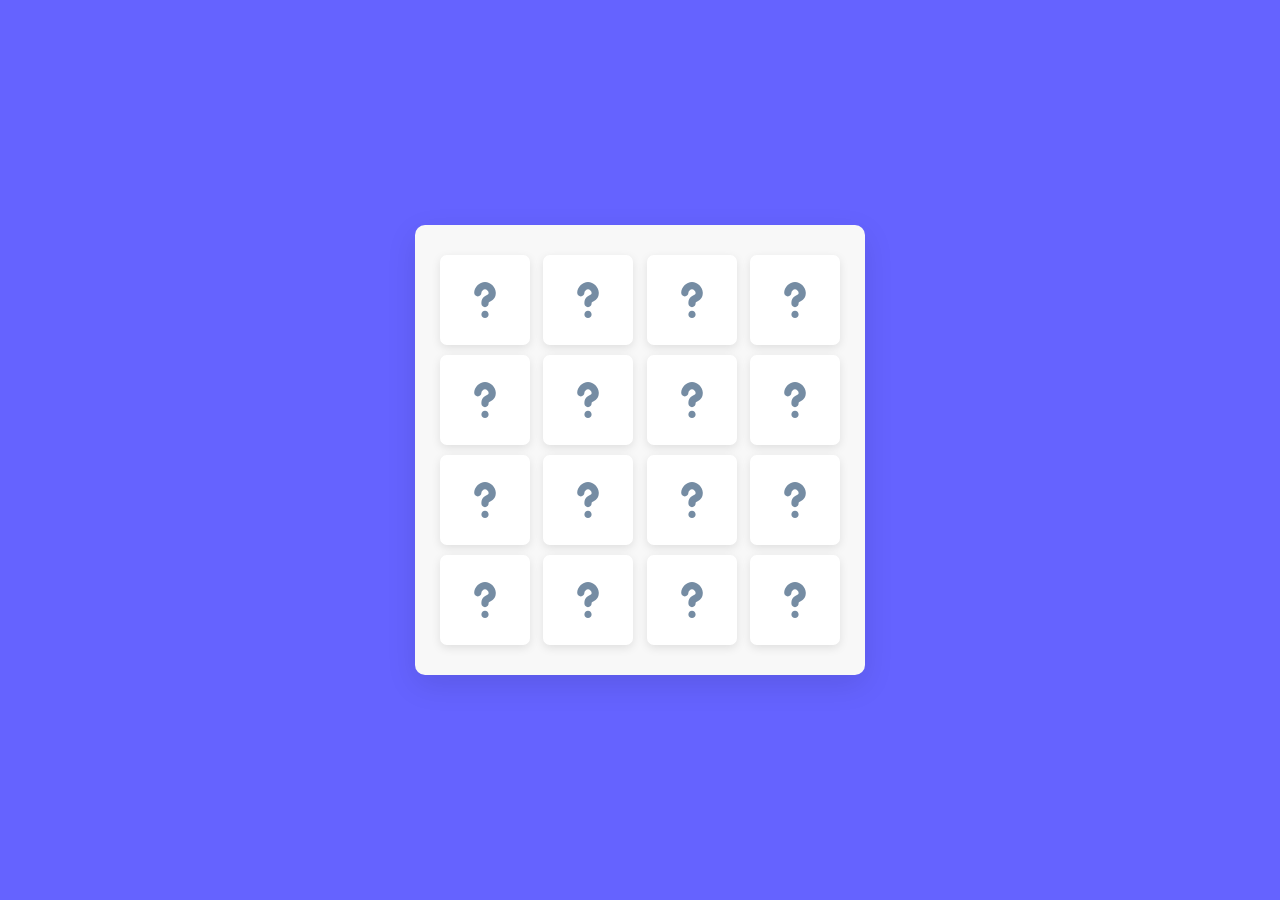
==== MemoryCardGame/index.html @ 209f7590 "first commit" ====
<!DOCTYPE html>
<!-- Coding By CodingNepal - youtube.com/codingnepal -->
<html lang="en" dir="ltr">
  <head>
    <meta charset="utf-8">  
    <title>Memory Card Game in JavaScript | CodingNepal</title>
    <link rel="stylesheet" href="style.css">
    <meta name="viewport" content="width=device-width, initial-scale=1.0">
  </head>
  <body>
    <div class="wrapper">
      <ul class="cards">
        <li class="card">
          <div class="view front-view">
            <!-- <img src="images/que_icon.svg" alt="icon"> -->
            <svg width="36px" height="36px" viewBox="-2 0 10 10" id="meteor-icon-kit__regular-questionmark-s" fill="none" xmlns="http://www.w3.org/2000/svg"><path fill-rule="evenodd" clip-rule="evenodd" d="M2 3C2 3.5523 1.5523 4 1 4C0.44772 4 0 3.5523 0 3C0 1.44772 1.4477 0 3 0C4.5523 0 6 1.44772 6 3C6 4.285 5.5004 4.8678 4.4472 5.3944C4.0004 5.6178 4 5.6183 4 6C4 6.5523 3.5523 7 3 7C2.4477 7 2 6.5523 2 6C2 4.715 2.4996 4.1322 3.5528 3.6056C3.9996 3.3822 4 3.3817 4 3C4 2.55228 3.4477 2 3 2C2.5523 2 2 2.55228 2 3zM3 10C2.4477 10 2 9.5523 2 9C2 8.4477 2.4477 8 3 8C3.5523 8 4 8.4477 4 9C4 9.5523 3.5523 10 3 10z" fill="#758CA3"/></svg>
          </div>
          <div class="view back-view">
            <img src="images/img-1.png" alt="card-img">
          </div>
        </li>
        <li class="card">
          <div class="view front-view">
            <!-- <img src="images/que_icon.svg" alt="icon"> -->
            <svg width="36px" height="36px" viewBox="-2 0 10 10" id="meteor-icon-kit__regular-questionmark-s" fill="none" xmlns="http://www.w3.org/2000/svg"><path fill-rule="evenodd" clip-rule="evenodd" d="M2 3C2 3.5523 1.5523 4 1 4C0.44772 4 0 3.5523 0 3C0 1.44772 1.4477 0 3 0C4.5523 0 6 1.44772 6 3C6 4.285 5.5004 4.8678 4.4472 5.3944C4.0004 5.6178 4 5.6183 4 6C4 6.5523 3.5523 7 3 7C2.4477 7 2 6.5523 2 6C2 4.715 2.4996 4.1322 3.5528 3.6056C3.9996 3.3822 4 3.3817 4 3C4 2.55228 3.4477 2 3 2C2.5523 2 2 2.55228 2 3zM3 10C2.4477 10 2 9.5523 2 9C2 8.4477 2.4477 8 3 8C3.5523 8 4 8.4477 4 9C4 9.5523 3.5523 10 3 10z" fill="#758CA3"/></svg>
          </div>
          <div class="view back-view">
            <img src="images/img-6.png" alt="card-img">
          </div>
        </li>
        <li class="card">
          <div class="view front-view">
            <!-- <img src="images/que_icon.svg" alt="icon"> -->
            <svg width="36px" height="36px" viewBox="-2 0 10 10" id="meteor-icon-kit__regular-questionmark-s" fill="none" xmlns="http://www.w3.org/2000/svg"><path fill-rule="evenodd" clip-rule="evenodd" d="M2 3C2 3.5523 1.5523 4 1 4C0.44772 4 0 3.5523 0 3C0 1.44772 1.4477 0 3 0C4.5523 0 6 1.44772 6 3C6 4.285 5.5004 4.8678 4.4472 5.3944C4.0004 5.6178 4 5.6183 4 6C4 6.5523 3.5523 7 3 7C2.4477 7 2 6.5523 2 6C2 4.715 2.4996 4.1322 3.5528 3.6056C3.9996 3.3822 4 3.3817 4 3C4 2.55228 3.4477 2 3 2C2.5523 2 2 2.55228 2 3zM3 10C2.4477 10 2 9.5523 2 9C2 8.4477 2.4477 8 3 8C3.5523 8 4 8.4477 4 9C4 9.5523 3.5523 10 3 10z" fill="#758CA3"/></svg>
          </div>
          <div class="view back-view">
            <img src="images/img-3.png" alt="card-img">
          </div>
        </li>
        <li class="card">
          <div class="view front-view">
            <!-- <img src="images/que_icon.svg" alt="icon"> -->
            <svg width="36px" height="36px" viewBox="-2 0 10 10" id="meteor-icon-kit__regular-questionmark-s" fill="none" xmlns="http://www.w3.org/2000/svg"><path fill-rule="evenodd" clip-rule="evenodd" d="M2 3C2 3.5523 1.5523 4 1 4C0.44772 4 0 3.5523 0 3C0 1.44772 1.4477 0 3 0C4.5523 0 6 1.44772 6 3C6 4.285 5.5004 4.8678 4.4472 5.3944C4.0004 5.6178 4 5.6183 4 6C4 6.5523 3.5523 7 3 7C2.4477 7 2 6.5523 2 6C2 4.715 2.4996 4.1322 3.5528 3.6056C3.9996 3.3822 4 3.3817 4 3C4 2.55228 3.4477 2 3 2C2.5523 2 2 2.55228 2 3zM3 10C2.4477 10 2 9.5523 2 9C2 8.4477 2.4477 8 3 8C3.5523 8 4 8.4477 4 9C4 9.5523 3.5523 10 3 10z" fill="#758CA3"/></svg>
          </div>
          <div class="view back-view">
            <img src="images/img-2.png" alt="card-img">
          </div>
        </li>
        <li class="card">
          <div class="view front-view">
            <!-- <img src="images/que_icon.svg" alt="icon"> -->
            <svg width="36px" height="36px" viewBox="-2 0 10 10" id="meteor-icon-kit__regular-questionmark-s" fill="none" xmlns="http://www.w3.org/2000/svg"><path fill-rule="evenodd" clip-rule="evenodd" d="M2 3C2 3.5523 1.5523 4 1 4C0.44772 4 0 3.5523 0 3C0 1.44772 1.4477 0 3 0C4.5523 0 6 1.44772 6 3C6 4.285 5.5004 4.8678 4.4472 5.3944C4.0004 5.6178 4 5.6183 4 6C4 6.5523 3.5523 7 3 7C2.4477 7 2 6.5523 2 6C2 4.715 2.4996 4.1322 3.5528 3.6056C3.9996 3.3822 4 3.3817 4 3C4 2.55228 3.4477 2 3 2C2.5523 2 2 2.55228 2 3zM3 10C2.4477 10 2 9.5523 2 9C2 8.4477 2.4477 8 3 8C3.5523 8 4 8.4477 4 9C4 9.5523 3.5523 10 3 10z" fill="#758CA3"/></svg>
          </div>
          <div class="view back-view">
            <img src="images/img-1.png" alt="card-img">
          </div>
        </li>
        <li class="card">
          <div class="view front-view">
            <!-- <img src="images/que_icon.svg" alt="icon"> -->
            <svg width="36px" height="36px" viewBox="-2 0 10 10" id="meteor-icon-kit__regular-questionmark-s" fill="none" xmlns="http://www.w3.org/2000/svg"><path fill-rule="evenodd" clip-rule="evenodd" d="M2 3C2 3.5523 1.5523 4 1 4C0.44772 4 0 3.5523 0 3C0 1.44772 1.4477 0 3 0C4.5523 0 6 1.44772 6 3C6 4.285 5.5004 4.8678 4.4472 5.3944C4.0004 5.6178 4 5.6183 4 6C4 6.5523 3.5523 7 3 7C2.4477 7 2 6.5523 2 6C2 4.715 2.4996 4.1322 3.5528 3.6056C3.9996 3.3822 4 3.3817 4 3C4 2.55228 3.4477 2 3 2C2.5523 2 2 2.55228 2 3zM3 10C2.4477 10 2 9.5523 2 9C2 8.4477 2.4477 8 3 8C3.5523 8 4 8.4477 4 9C4 9.5523 3.5523 10 3 10z" fill="#758CA3"/></svg>
          </div>
          <div class="view back-view">
            <img src="images/img-5.png" alt="card-img">
          </div>
        </li>
        <li class="card">
          <div class="view front-view">
            <!-- <img src="images/que_icon.svg" alt="icon"> -->
            <svg width="36px" height="36px" viewBox="-2 0 10 10" id="meteor-icon-kit__regular-questionmark-s" fill="none" xmlns="http://www.w3.org/2000/svg"><path fill-rule="evenodd" clip-rule="evenodd" d="M2 3C2 3.5523 1.5523 4 1 4C0.44772 4 0 3.5523 0 3C0 1.44772 1.4477 0 3 0C4.5523 0 6 1.44772 6 3C6 4.285 5.5004 4.8678 4.4472 5.3944C4.0004 5.6178 4 5.6183 4 6C4 6.5523 3.5523 7 3 7C2.4477 7 2 6.5523 2 6C2 4.715 2.4996 4.1322 3.5528 3.6056C3.9996 3.3822 4 3.3817 4 3C4 2.55228 3.4477 2 3 2C2.5523 2 2 2.55228 2 3zM3 10C2.4477 10 2 9.5523 2 9C2 8.4477 2.4477 8 3 8C3.5523 8 4 8.4477 4 9C4 9.5523 3.5523 10 3 10z" fill="#758CA3"/></svg>
          </div>
          <div class="view back-view">
            <img src="images/img-2.png" alt="card-img">
          </div>
        </li>
        <li class="card">
          <div class="view front-view">
            <!-- <img src="images/que_icon.svg" alt="icon"> -->
            <svg width="36px" height="36px" viewBox="-2 0 10 10" id="meteor-icon-kit__regular-questionmark-s" fill="none" xmlns="http://www.w3.org/2000/svg"><path fill-rule="evenodd" clip-rule="evenodd" d="M2 3C2 3.5523 1.5523 4 1 4C0.44772 4 0 3.5523 0 3C0 1.44772 1.4477 0 3 0C4.5523 0 6 1.44772 6 3C6 4.285 5.5004 4.8678 4.4472 5.3944C4.0004 5.6178 4 5.6183 4 6C4 6.5523 3.5523 7 3 7C2.4477 7 2 6.5523 2 6C2 4.715 2.4996 4.1322 3.5528 3.6056C3.9996 3.3822 4 3.3817 4 3C4 2.55228 3.4477 2 3 2C2.5523 2 2 2.55228 2 3zM3 10C2.4477 10 2 9.5523 2 9C2 8.4477 2.4477 8 3 8C3.5523 8 4 8.4477 4 9C4 9.5523 3.5523 10 3 10z" fill="#758CA3"/></svg>
          </div>
          <div class="view back-view">
            <img src="images/img-6.png" alt="card-img">
          </div>
        </li>
        <li class="card">
          <div class="view front-view">
            <!-- <img src="images/que_icon.svg" alt="icon"> -->
            <svg width="36px" height="36px" viewBox="-2 0 10 10" id="meteor-icon-kit__regular-questionmark-s" fill="none" xmlns="http://www.w3.org/2000/svg"><path fill-rule="evenodd" clip-rule="evenodd" d="M2 3C2 3.5523 1.5523 4 1 4C0.44772 4 0 3.5523 0 3C0 1.44772 1.4477 0 3 0C4.5523 0 6 1.44772 6 3C6 4.285 5.5004 4.8678 4.4472 5.3944C4.0004 5.6178 4 5.6183 4 6C4 6.5523 3.5523 7 3 7C2.4477 7 2 6.5523 2 6C2 4.715 2.4996 4.1322 3.5528 3.6056C3.9996 3.3822 4 3.3817 4 3C4 2.55228 3.4477 2 3 2C2.5523 2 2 2.55228 2 3zM3 10C2.4477 10 2 9.5523 2 9C2 8.4477 2.4477 8 3 8C3.5523 8 4 8.4477 4 9C4 9.5523 3.5523 10 3 10z" fill="#758CA3"/></svg>
          </div>
          <div class="view back-view">
            <img src="images/img-3.png" alt="card-img">
          </div>
        </li>
        <li class="card">
          <div class="view front-view">
            <!-- <img src="images/que_icon.svg" alt="icon"> -->
            <svg width="36px" height="36px" viewBox="-2 0 10 10" id="meteor-icon-kit__regular-questionmark-s" fill="none" xmlns="http://www.w3.org/2000/svg"><path fill-rule="evenodd" clip-rule="evenodd" d="M2 3C2 3.5523 1.5523 4 1 4C0.44772 4 0 3.5523 0 3C0 1.44772 1.4477 0 3 0C4.5523 0 6 1.44772 6 3C6 4.285 5.5004 4.8678 4.4472 5.3944C4.0004 5.6178 4 5.6183 4 6C4 6.5523 3.5523 7 3 7C2.4477 7 2 6.5523 2 6C2 4.715 2.4996 4.1322 3.5528 3.6056C3.9996 3.3822 4 3.3817 4 3C4 2.55228 3.4477 2 3 2C2.5523 2 2 2.55228 2 3zM3 10C2.4477 10 2 9.5523 2 9C2 8.4477 2.4477 8 3 8C3.5523 8 4 8.4477 4 9C4 9.5523 3.5523 10 3 10z" fill="#758CA3"/></svg>
          </div>
          <div class="view back-view">
            <img src="images/img-4.png" alt="card-img">
          </div>
        </li>
        <li class="card">
          <div class="view front-view">
            <!-- <img src="images/que_icon.svg" alt="icon"> -->
            <svg width="36px" height="36px" viewBox="-2 0 10 10" id="meteor-icon-kit__regular-questionmark-s" fill="none" xmlns="http://www.w3.org/2000/svg"><path fill-rule="evenodd" clip-rule="evenodd" d="M2 3C2 3.5523 1.5523 4 1 4C0.44772 4 0 3.5523 0 3C0 1.44772 1.4477 0 3 0C4.5523 0 6 1.44772 6 3C6 4.285 5.5004 4.8678 4.4472 5.3944C4.0004 5.6178 4 5.6183 4 6C4 6.5523 3.5523 7 3 7C2.4477 7 2 6.5523 2 6C2 4.715 2.4996 4.1322 3.5528 3.6056C3.9996 3.3822 4 3.3817 4 3C4 2.55228 3.4477 2 3 2C2.5523 2 2 2.55228 2 3zM3 10C2.4477 10 2 9.5523 2 9C2 8.4477 2.4477 8 3 8C3.5523 8 4 8.4477 4 9C4 9.5523 3.5523 10 3 10z" fill="#758CA3"/></svg>
          </div>
          <div class="view back-view">
            <img src="images/img-5.png" alt="card-img">
          </div>
        </li>
        <li class="card">
          <div class="view front-view">
            <!-- <img src="images/que_icon.svg" alt="icon"> -->
            <svg width="36px" height="36px" viewBox="-2 0 10 10" id="meteor-icon-kit__regular-questionmark-s" fill="none" xmlns="http://www.w3.org/2000/svg"><path fill-rule="evenodd" clip-rule="evenodd" d="M2 3C2 3.5523 1.5523 4 1 4C0.44772 4 0 3.5523 0 3C0 1.44772 1.4477 0 3 0C4.5523 0 6 1.44772 6 3C6 4.285 5.5004 4.8678 4.4472 5.3944C4.0004 5.6178 4 5.6183 4 6C4 6.5523 3.5523 7 3 7C2.4477 7 2 6.5523 2 6C2 4.715 2.4996 4.1322 3.5528 3.6056C3.9996 3.3822 4 3.3817 4 3C4 2.55228 3.4477 2 3 2C2.5523 2 2 2.55228 2 3zM3 10C2.4477 10 2 9.5523 2 9C2 8.4477 2.4477 8 3 8C3.5523 8 4 8.4477 4 9C4 9.5523 3.5523 10 3 10z" fill="#758CA3"/></svg>
          </div>
          <div class="view back-view">
            <img src="images/img-4.png" alt="card-img">
          </div>
        </li>
        <li class="card">
          <div class="view front-view">
            <!-- <img src="images/que_icon.svg" alt="icon"> -->
            <svg width="36px" height="36px" viewBox="-2 0 10 10" id="meteor-icon-kit__regular-questionmark-s" fill="none" xmlns="http://www.w3.org/2000/svg"><path fill-rule="evenodd" clip-rule="evenodd" d="M2 3C2 3.5523 1.5523 4 1 4C0.44772 4 0 3.5523 0 3C0 1.44772 1.4477 0 3 0C4.5523 0 6 1.44772 6 3C6 4.285 5.5004 4.8678 4.4472 5.3944C4.0004 5.6178 4 5.6183 4 6C4 6.5523 3.5523 7 3 7C2.4477 7 2 6.5523 2 6C2 4.715 2.4996 4.1322 3.5528 3.6056C3.9996 3.3822 4 3.3817 4 3C4 2.55228 3.4477 2 3 2C2.5523 2 2 2.55228 2 3zM3 10C2.4477 10 2 9.5523 2 9C2 8.4477 2.4477 8 3 8C3.5523 8 4 8.4477 4 9C4 9.5523 3.5523 10 3 10z" fill="#758CA3"/></svg>
          </div>
          <div class="view back-view">
            <img src="images/img-4.png" alt="card-img">
          </div>
        </li>
        <li class="card">
          <div class="view front-view">
            <!-- <img src="images/que_icon.svg" alt="icon"> -->
            <svg width="36px" height="36px" viewBox="-2 0 10 10" id="meteor-icon-kit__regular-questionmark-s" fill="none" xmlns="http://www.w3.org/2000/svg"><path fill-rule="evenodd" clip-rule="evenodd" d="M2 3C2 3.5523 1.5523 4 1 4C0.44772 4 0 3.5523 0 3C0 1.44772 1.4477 0 3 0C4.5523 0 6 1.44772 6 3C6 4.285 5.5004 4.8678 4.4472 5.3944C4.0004 5.6178 4 5.6183 4 6C4 6.5523 3.5523 7 3 7C2.4477 7 2 6.5523 2 6C2 4.715 2.4996 4.1322 3.5528 3.6056C3.9996 3.3822 4 3.3817 4 3C4 2.55228 3.4477 2 3 2C2.5523 2 2 2.55228 2 3zM3 10C2.4477 10 2 9.5523 2 9C2 8.4477 2.4477 8 3 8C3.5523 8 4 8.4477 4 9C4 9.5523 3.5523 10 3 10z" fill="#758CA3"/></svg>
          </div>
          <div class="view back-view">
            <img src="images/img-4.png" alt="card-img">
          </div>
        </li>
        <li class="card">
          <div class="view front-view">
            <!-- <img src="images/que_icon.svg" alt="icon"> -->
            <svg width="36px" height="36px" viewBox="-2 0 10 10" id="meteor-icon-kit__regular-questionmark-s" fill="none" xmlns="http://www.w3.org/2000/svg"><path fill-rule="evenodd" clip-rule="evenodd" d="M2 3C2 3.5523 1.5523 4 1 4C0.44772 4 0 3.5523 0 3C0 1.44772 1.4477 0 3 0C4.5523 0 6 1.44772 6 3C6 4.285 5.5004 4.8678 4.4472 5.3944C4.0004 5.6178 4 5.6183 4 6C4 6.5523 3.5523 7 3 7C2.4477 7 2 6.5523 2 6C2 4.715 2.4996 4.1322 3.5528 3.6056C3.9996 3.3822 4 3.3817 4 3C4 2.55228 3.4477 2 3 2C2.5523 2 2 2.55228 2 3zM3 10C2.4477 10 2 9.5523 2 9C2 8.4477 2.4477 8 3 8C3.5523 8 4 8.4477 4 9C4 9.5523 3.5523 10 3 10z" fill="#758CA3"/></svg>
          </div>
          <div class="view back-view">
            <img src="images/img-4.png" alt="card-img">
          </div>
        </li>
        <li class="card">
          <div class="view front-view">
            <!-- <img src="images/que_icon.svg" alt="icon"> -->
            <svg width="36px" height="36px" viewBox="-2 0 10 10" id="meteor-icon-kit__regular-questionmark-s" fill="none" xmlns="http://www.w3.org/2000/svg"><path fill-rule="evenodd" clip-rule="evenodd" d="M2 3C2 3.5523 1.5523 4 1 4C0.44772 4 0 3.5523 0 3C0 1.44772 1.4477 0 3 0C4.5523 0 6 1.44772 6 3C6 4.285 5.5004 4.8678 4.4472 5.3944C4.0004 5.6178 4 5.6183 4 6C4 6.5523 3.5523 7 3 7C2.4477 7 2 6.5523 2 6C2 4.715 2.4996 4.1322 3.5528 3.6056C3.9996 3.3822 4 3.3817 4 3C4 2.55228 3.4477 2 3 2C2.5523 2 2 2.55228 2 3zM3 10C2.4477 10 2 9.5523 2 9C2 8.4477 2.4477 8 3 8C3.5523 8 4 8.4477 4 9C4 9.5523 3.5523 10 3 10z" fill="#758CA3"/></svg>
          </div>
          <div class="view back-view">
            <img src="images/img-4.png" alt="card-img">
          </div>
        </li>
      </ul>
    </div>

    <script src="script.js"></script>

  </body>
</html>
---- MemoryCardGame/style.css ----
/* Import Google Font - Poppins */
@import url('https://fonts.googleapis.com/css2?family=Poppins:wght@400;500;600;700&display=swap');
*{
  margin: 0;
  padding: 0;
  box-sizing: border-box;
  font-family: 'Poppins', sans-serif;
}
body{
  display: flex;
  align-items: center;
  justify-content: center;
  min-height: 100vh;
  background: #6563FF;
}
.wrapper{
  padding: 25px;
  border-radius: 10px;
  background: #F8F8F8;
  box-shadow: 0 10px 30px rgba(0,0,0,0.1);
}
.cards, .card, .view{
  display: flex;
  align-items: center;
  justify-content: center;
}
.cards{
  height: 400px;
  width: 400px;
  flex-wrap: wrap;
  justify-content: space-between;
}
.cards .card{
  cursor: pointer;
  list-style: none;
  user-select: none;
  position: relative;
  perspective: 1000px;
  transform-style: preserve-3d;
  height: calc(100% / 4 - 10px);
  width: calc(100% / 4 - 10px);
}
.card.shake{
  animation: shake 0.35s ease-in-out;
}
@keyframes shake {
  0%, 100%{
    transform: translateX(0);
  }
  20%{
    transform: translateX(-13px);
  }
  40%{
    transform: translateX(13px);
  }
  60%{
    transform: translateX(-8px);
  }
  80%{
    transform: translateX(8px);
  }
}
.card .view{
  width: 100%;
  height: 100%;
  position: absolute;
  border-radius: 7px;
  background: #fff;
  pointer-events: none;
  backface-visibility: hidden;
  box-shadow: 0 3px 10px rgba(0,0,0,0.1);
  transition: transform 0.25s linear;
}
.card .front-view img{
  width: 19px;
}
.card .back-view img{
  max-width: 45px;
}
.card .back-view{
  transform: rotateY(-180deg);
}
.card.flip .back-view{
  transform: rotateY(0);
}
.card.flip .front-view{
  transform: rotateY(180deg);
}

@media screen and (max-width: 700px) {
  .cards{
    height: 350px;
    width: 350px;
  }
  .card .front-view img{
    width: 17px;
  }
  .card .back-view img{
    max-width: 40px;
  }
}

@media screen and (max-width: 530px) {
  .cards{
    height: 300px;
    width: 300px;
  }
  .card .front-view img{
    width: 15px;
  }
  .card .back-view img{
    max-width: 35px;
  }
}
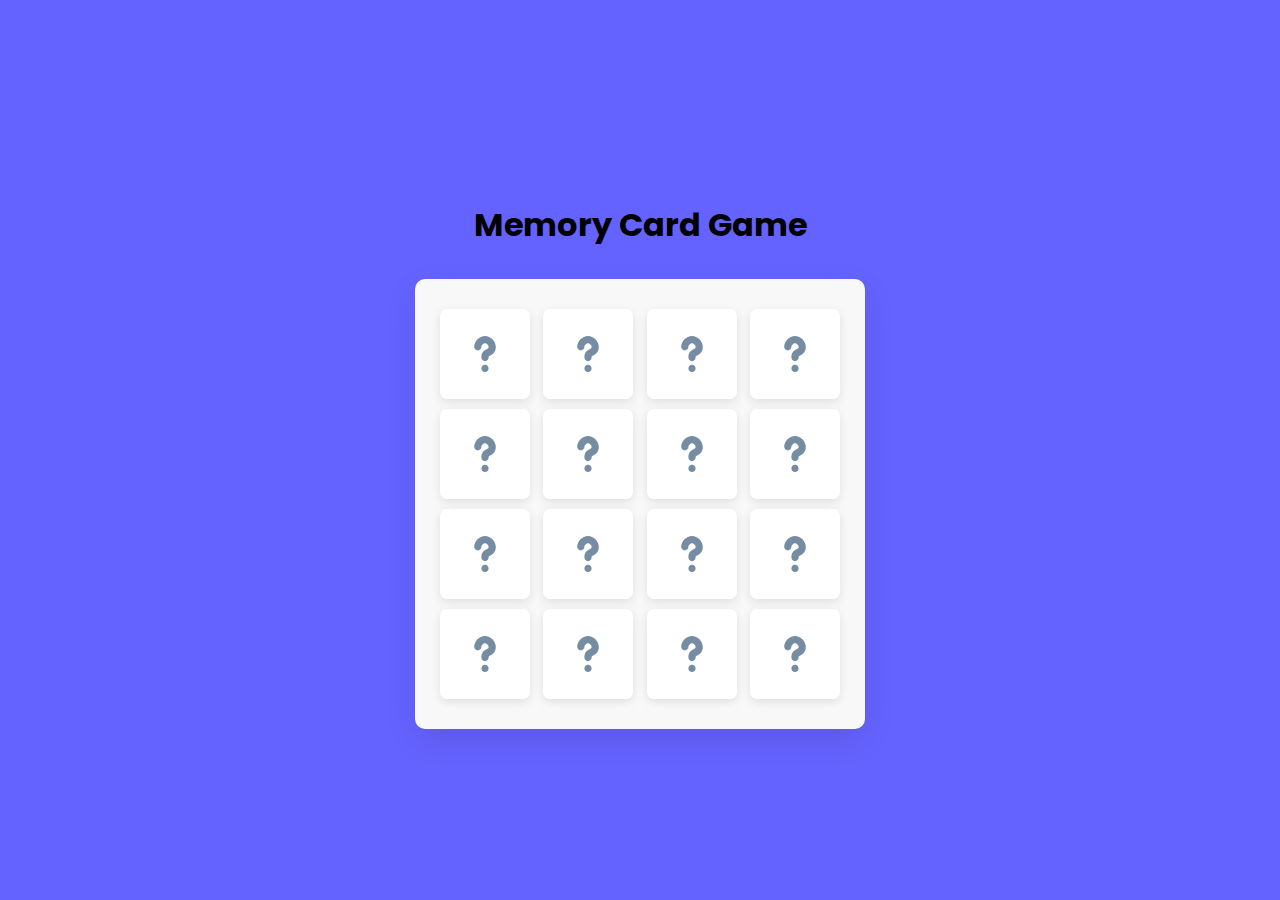
==== commit 3e27943e: "add" ====
--- a/MemoryCardGame/index.html
+++ b/MemoryCardGame/index.html
@@ -1,19 +1,30 @@
 <!DOCTYPE html>
 <!-- Coding By CodingNepal - youtube.com/codingnepal -->
 <html lang="en" dir="ltr">
-  <head>
-    <meta charset="utf-8">  
-    <title>Memory Card Game in JavaScript | CodingNepal</title>
-    <link rel="stylesheet" href="style.css">
-    <meta name="viewport" content="width=device-width, initial-scale=1.0">
-  </head>
-  <body>
+
+<head>
+  <meta charset="utf-8">
+  <title>Memory Card Game in JavaScript | CodingNepal</title>
+  <link rel="stylesheet" href="style.css">
+  <meta name="viewport" content="width=device-width, initial-scale=1.0">
+</head>
+
+<body>
+
+  <div class="main">
+    <h1>Memory Card Game</h1>
+
     <div class="wrapper">
       <ul class="cards">
         <li class="card">
           <div class="view front-view">
             <!-- <img src="images/que_icon.svg" alt="icon"> -->
-            <svg width="36px" height="36px" viewBox="-2 0 10 10" id="meteor-icon-kit__regular-questionmark-s" fill="none" xmlns="http://www.w3.org/2000/svg"><path fill-rule="evenodd" clip-rule="evenodd" d="M2 3C2 3.5523 1.5523 4 1 4C0.44772 4 0 3.5523 0 3C0 1.44772 1.4477 0 3 0C4.5523 0 6 1.44772 6 3C6 4.285 5.5004 4.8678 4.4472 5.3944C4.0004 5.6178 4 5.6183 4 6C4 6.5523 3.5523 7 3 7C2.4477 7 2 6.5523 2 6C2 4.715 2.4996 4.1322 3.5528 3.6056C3.9996 3.3822 4 3.3817 4 3C4 2.55228 3.4477 2 3 2C2.5523 2 2 2.55228 2 3zM3 10C2.4477 10 2 9.5523 2 9C2 8.4477 2.4477 8 3 8C3.5523 8 4 8.4477 4 9C4 9.5523 3.5523 10 3 10z" fill="#758CA3"/></svg>
+            <svg width="36px" height="36px" viewBox="-2 0 10 10" id="meteor-icon-kit__regular-questionmark-s"
+              fill="none" xmlns="http://www.w3.org/2000/svg">
+              <path fill-rule="evenodd" clip-rule="evenodd"
+                d="M2 3C2 3.5523 1.5523 4 1 4C0.44772 4 0 3.5523 0 3C0 1.44772 1.4477 0 3 0C4.5523 0 6 1.44772 6 3C6 4.285 5.5004 4.8678 4.4472 5.3944C4.0004 5.6178 4 5.6183 4 6C4 6.5523 3.5523 7 3 7C2.4477 7 2 6.5523 2 6C2 4.715 2.4996 4.1322 3.5528 3.6056C3.9996 3.3822 4 3.3817 4 3C4 2.55228 3.4477 2 3 2C2.5523 2 2 2.55228 2 3zM3 10C2.4477 10 2 9.5523 2 9C2 8.4477 2.4477 8 3 8C3.5523 8 4 8.4477 4 9C4 9.5523 3.5523 10 3 10z"
+                fill="#758CA3" />
+            </svg>
           </div>
           <div class="view back-view">
             <img src="images/img-1.png" alt="card-img">
@@ -22,7 +33,12 @@
         <li class="card">
           <div class="view front-view">
             <!-- <img src="images/que_icon.svg" alt="icon"> -->
-            <svg width="36px" height="36px" viewBox="-2 0 10 10" id="meteor-icon-kit__regular-questionmark-s" fill="none" xmlns="http://www.w3.org/2000/svg"><path fill-rule="evenodd" clip-rule="evenodd" d="M2 3C2 3.5523 1.5523 4 1 4C0.44772 4 0 3.5523 0 3C0 1.44772 1.4477 0 3 0C4.5523 0 6 1.44772 6 3C6 4.285 5.5004 4.8678 4.4472 5.3944C4.0004 5.6178 4 5.6183 4 6C4 6.5523 3.5523 7 3 7C2.4477 7 2 6.5523 2 6C2 4.715 2.4996 4.1322 3.5528 3.6056C3.9996 3.3822 4 3.3817 4 3C4 2.55228 3.4477 2 3 2C2.5523 2 2 2.55228 2 3zM3 10C2.4477 10 2 9.5523 2 9C2 8.4477 2.4477 8 3 8C3.5523 8 4 8.4477 4 9C4 9.5523 3.5523 10 3 10z" fill="#758CA3"/></svg>
+            <svg width="36px" height="36px" viewBox="-2 0 10 10" id="meteor-icon-kit__regular-questionmark-s"
+              fill="none" xmlns="http://www.w3.org/2000/svg">
+              <path fill-rule="evenodd" clip-rule="evenodd"
+                d="M2 3C2 3.5523 1.5523 4 1 4C0.44772 4 0 3.5523 0 3C0 1.44772 1.4477 0 3 0C4.5523 0 6 1.44772 6 3C6 4.285 5.5004 4.8678 4.4472 5.3944C4.0004 5.6178 4 5.6183 4 6C4 6.5523 3.5523 7 3 7C2.4477 7 2 6.5523 2 6C2 4.715 2.4996 4.1322 3.5528 3.6056C3.9996 3.3822 4 3.3817 4 3C4 2.55228 3.4477 2 3 2C2.5523 2 2 2.55228 2 3zM3 10C2.4477 10 2 9.5523 2 9C2 8.4477 2.4477 8 3 8C3.5523 8 4 8.4477 4 9C4 9.5523 3.5523 10 3 10z"
+                fill="#758CA3" />
+            </svg>
           </div>
           <div class="view back-view">
             <img src="images/img-6.png" alt="card-img">
@@ -31,7 +47,12 @@
         <li class="card">
           <div class="view front-view">
             <!-- <img src="images/que_icon.svg" alt="icon"> -->
-            <svg width="36px" height="36px" viewBox="-2 0 10 10" id="meteor-icon-kit__regular-questionmark-s" fill="none" xmlns="http://www.w3.org/2000/svg"><path fill-rule="evenodd" clip-rule="evenodd" d="M2 3C2 3.5523 1.5523 4 1 4C0.44772 4 0 3.5523 0 3C0 1.44772 1.4477 0 3 0C4.5523 0 6 1.44772 6 3C6 4.285 5.5004 4.8678 4.4472 5.3944C4.0004 5.6178 4 5.6183 4 6C4 6.5523 3.5523 7 3 7C2.4477 7 2 6.5523 2 6C2 4.715 2.4996 4.1322 3.5528 3.6056C3.9996 3.3822 4 3.3817 4 3C4 2.55228 3.4477 2 3 2C2.5523 2 2 2.55228 2 3zM3 10C2.4477 10 2 9.5523 2 9C2 8.4477 2.4477 8 3 8C3.5523 8 4 8.4477 4 9C4 9.5523 3.5523 10 3 10z" fill="#758CA3"/></svg>
+            <svg width="36px" height="36px" viewBox="-2 0 10 10" id="meteor-icon-kit__regular-questionmark-s"
+              fill="none" xmlns="http://www.w3.org/2000/svg">
+              <path fill-rule="evenodd" clip-rule="evenodd"
+                d="M2 3C2 3.5523 1.5523 4 1 4C0.44772 4 0 3.5523 0 3C0 1.44772 1.4477 0 3 0C4.5523 0 6 1.44772 6 3C6 4.285 5.5004 4.8678 4.4472 5.3944C4.0004 5.6178 4 5.6183 4 6C4 6.5523 3.5523 7 3 7C2.4477 7 2 6.5523 2 6C2 4.715 2.4996 4.1322 3.5528 3.6056C3.9996 3.3822 4 3.3817 4 3C4 2.55228 3.4477 2 3 2C2.5523 2 2 2.55228 2 3zM3 10C2.4477 10 2 9.5523 2 9C2 8.4477 2.4477 8 3 8C3.5523 8 4 8.4477 4 9C4 9.5523 3.5523 10 3 10z"
+                fill="#758CA3" />
+            </svg>
           </div>
           <div class="view back-view">
             <img src="images/img-3.png" alt="card-img">
@@ -40,7 +61,12 @@
         <li class="card">
           <div class="view front-view">
             <!-- <img src="images/que_icon.svg" alt="icon"> -->
-            <svg width="36px" height="36px" viewBox="-2 0 10 10" id="meteor-icon-kit__regular-questionmark-s" fill="none" xmlns="http://www.w3.org/2000/svg"><path fill-rule="evenodd" clip-rule="evenodd" d="M2 3C2 3.5523 1.5523 4 1 4C0.44772 4 0 3.5523 0 3C0 1.44772 1.4477 0 3 0C4.5523 0 6 1.44772 6 3C6 4.285 5.5004 4.8678 4.4472 5.3944C4.0004 5.6178 4 5.6183 4 6C4 6.5523 3.5523 7 3 7C2.4477 7 2 6.5523 2 6C2 4.715 2.4996 4.1322 3.5528 3.6056C3.9996 3.3822 4 3.3817 4 3C4 2.55228 3.4477 2 3 2C2.5523 2 2 2.55228 2 3zM3 10C2.4477 10 2 9.5523 2 9C2 8.4477 2.4477 8 3 8C3.5523 8 4 8.4477 4 9C4 9.5523 3.5523 10 3 10z" fill="#758CA3"/></svg>
+            <svg width="36px" height="36px" viewBox="-2 0 10 10" id="meteor-icon-kit__regular-questionmark-s"
+              fill="none" xmlns="http://www.w3.org/2000/svg">
+              <path fill-rule="evenodd" clip-rule="evenodd"
+                d="M2 3C2 3.5523 1.5523 4 1 4C0.44772 4 0 3.5523 0 3C0 1.44772 1.4477 0 3 0C4.5523 0 6 1.44772 6 3C6 4.285 5.5004 4.8678 4.4472 5.3944C4.0004 5.6178 4 5.6183 4 6C4 6.5523 3.5523 7 3 7C2.4477 7 2 6.5523 2 6C2 4.715 2.4996 4.1322 3.5528 3.6056C3.9996 3.3822 4 3.3817 4 3C4 2.55228 3.4477 2 3 2C2.5523 2 2 2.55228 2 3zM3 10C2.4477 10 2 9.5523 2 9C2 8.4477 2.4477 8 3 8C3.5523 8 4 8.4477 4 9C4 9.5523 3.5523 10 3 10z"
+                fill="#758CA3" />
+            </svg>
           </div>
           <div class="view back-view">
             <img src="images/img-2.png" alt="card-img">
@@ -49,7 +75,12 @@
         <li class="card">
           <div class="view front-view">
             <!-- <img src="images/que_icon.svg" alt="icon"> -->
-            <svg width="36px" height="36px" viewBox="-2 0 10 10" id="meteor-icon-kit__regular-questionmark-s" fill="none" xmlns="http://www.w3.org/2000/svg"><path fill-rule="evenodd" clip-rule="evenodd" d="M2 3C2 3.5523 1.5523 4 1 4C0.44772 4 0 3.5523 0 3C0 1.44772 1.4477 0 3 0C4.5523 0 6 1.44772 6 3C6 4.285 5.5004 4.8678 4.4472 5.3944C4.0004 5.6178 4 5.6183 4 6C4 6.5523 3.5523 7 3 7C2.4477 7 2 6.5523 2 6C2 4.715 2.4996 4.1322 3.5528 3.6056C3.9996 3.3822 4 3.3817 4 3C4 2.55228 3.4477 2 3 2C2.5523 2 2 2.55228 2 3zM3 10C2.4477 10 2 9.5523 2 9C2 8.4477 2.4477 8 3 8C3.5523 8 4 8.4477 4 9C4 9.5523 3.5523 10 3 10z" fill="#758CA3"/></svg>
+            <svg width="36px" height="36px" viewBox="-2 0 10 10" id="meteor-icon-kit__regular-questionmark-s"
+              fill="none" xmlns="http://www.w3.org/2000/svg">
+              <path fill-rule="evenodd" clip-rule="evenodd"
+                d="M2 3C2 3.5523 1.5523 4 1 4C0.44772 4 0 3.5523 0 3C0 1.44772 1.4477 0 3 0C4.5523 0 6 1.44772 6 3C6 4.285 5.5004 4.8678 4.4472 5.3944C4.0004 5.6178 4 5.6183 4 6C4 6.5523 3.5523 7 3 7C2.4477 7 2 6.5523 2 6C2 4.715 2.4996 4.1322 3.5528 3.6056C3.9996 3.3822 4 3.3817 4 3C4 2.55228 3.4477 2 3 2C2.5523 2 2 2.55228 2 3zM3 10C2.4477 10 2 9.5523 2 9C2 8.4477 2.4477 8 3 8C3.5523 8 4 8.4477 4 9C4 9.5523 3.5523 10 3 10z"
+                fill="#758CA3" />
+            </svg>
           </div>
           <div class="view back-view">
             <img src="images/img-1.png" alt="card-img">
@@ -58,7 +89,12 @@
         <li class="card">
           <div class="view front-view">
             <!-- <img src="images/que_icon.svg" alt="icon"> -->
-            <svg width="36px" height="36px" viewBox="-2 0 10 10" id="meteor-icon-kit__regular-questionmark-s" fill="none" xmlns="http://www.w3.org/2000/svg"><path fill-rule="evenodd" clip-rule="evenodd" d="M2 3C2 3.5523 1.5523 4 1 4C0.44772 4 0 3.5523 0 3C0 1.44772 1.4477 0 3 0C4.5523 0 6 1.44772 6 3C6 4.285 5.5004 4.8678 4.4472 5.3944C4.0004 5.6178 4 5.6183 4 6C4 6.5523 3.5523 7 3 7C2.4477 7 2 6.5523 2 6C2 4.715 2.4996 4.1322 3.5528 3.6056C3.9996 3.3822 4 3.3817 4 3C4 2.55228 3.4477 2 3 2C2.5523 2 2 2.55228 2 3zM3 10C2.4477 10 2 9.5523 2 9C2 8.4477 2.4477 8 3 8C3.5523 8 4 8.4477 4 9C4 9.5523 3.5523 10 3 10z" fill="#758CA3"/></svg>
+            <svg width="36px" height="36px" viewBox="-2 0 10 10" id="meteor-icon-kit__regular-questionmark-s"
+              fill="none" xmlns="http://www.w3.org/2000/svg">
+              <path fill-rule="evenodd" clip-rule="evenodd"
+                d="M2 3C2 3.5523 1.5523 4 1 4C0.44772 4 0 3.5523 0 3C0 1.44772 1.4477 0 3 0C4.5523 0 6 1.44772 6 3C6 4.285 5.5004 4.8678 4.4472 5.3944C4.0004 5.6178 4 5.6183 4 6C4 6.5523 3.5523 7 3 7C2.4477 7 2 6.5523 2 6C2 4.715 2.4996 4.1322 3.5528 3.6056C3.9996 3.3822 4 3.3817 4 3C4 2.55228 3.4477 2 3 2C2.5523 2 2 2.55228 2 3zM3 10C2.4477 10 2 9.5523 2 9C2 8.4477 2.4477 8 3 8C3.5523 8 4 8.4477 4 9C4 9.5523 3.5523 10 3 10z"
+                fill="#758CA3" />
+            </svg>
           </div>
           <div class="view back-view">
             <img src="images/img-5.png" alt="card-img">
@@ -67,7 +103,12 @@
         <li class="card">
           <div class="view front-view">
             <!-- <img src="images/que_icon.svg" alt="icon"> -->
-            <svg width="36px" height="36px" viewBox="-2 0 10 10" id="meteor-icon-kit__regular-questionmark-s" fill="none" xmlns="http://www.w3.org/2000/svg"><path fill-rule="evenodd" clip-rule="evenodd" d="M2 3C2 3.5523 1.5523 4 1 4C0.44772 4 0 3.5523 0 3C0 1.44772 1.4477 0 3 0C4.5523 0 6 1.44772 6 3C6 4.285 5.5004 4.8678 4.4472 5.3944C4.0004 5.6178 4 5.6183 4 6C4 6.5523 3.5523 7 3 7C2.4477 7 2 6.5523 2 6C2 4.715 2.4996 4.1322 3.5528 3.6056C3.9996 3.3822 4 3.3817 4 3C4 2.55228 3.4477 2 3 2C2.5523 2 2 2.55228 2 3zM3 10C2.4477 10 2 9.5523 2 9C2 8.4477 2.4477 8 3 8C3.5523 8 4 8.4477 4 9C4 9.5523 3.5523 10 3 10z" fill="#758CA3"/></svg>
+            <svg width="36px" height="36px" viewBox="-2 0 10 10" id="meteor-icon-kit__regular-questionmark-s"
+              fill="none" xmlns="http://www.w3.org/2000/svg">
+              <path fill-rule="evenodd" clip-rule="evenodd"
+                d="M2 3C2 3.5523 1.5523 4 1 4C0.44772 4 0 3.5523 0 3C0 1.44772 1.4477 0 3 0C4.5523 0 6 1.44772 6 3C6 4.285 5.5004 4.8678 4.4472 5.3944C4.0004 5.6178 4 5.6183 4 6C4 6.5523 3.5523 7 3 7C2.4477 7 2 6.5523 2 6C2 4.715 2.4996 4.1322 3.5528 3.6056C3.9996 3.3822 4 3.3817 4 3C4 2.55228 3.4477 2 3 2C2.5523 2 2 2.55228 2 3zM3 10C2.4477 10 2 9.5523 2 9C2 8.4477 2.4477 8 3 8C3.5523 8 4 8.4477 4 9C4 9.5523 3.5523 10 3 10z"
+                fill="#758CA3" />
+            </svg>
           </div>
           <div class="view back-view">
             <img src="images/img-2.png" alt="card-img">
@@ -76,7 +117,12 @@
         <li class="card">
           <div class="view front-view">
             <!-- <img src="images/que_icon.svg" alt="icon"> -->
-            <svg width="36px" height="36px" viewBox="-2 0 10 10" id="meteor-icon-kit__regular-questionmark-s" fill="none" xmlns="http://www.w3.org/2000/svg"><path fill-rule="evenodd" clip-rule="evenodd" d="M2 3C2 3.5523 1.5523 4 1 4C0.44772 4 0 3.5523 0 3C0 1.44772 1.4477 0 3 0C4.5523 0 6 1.44772 6 3C6 4.285 5.5004 4.8678 4.4472 5.3944C4.0004 5.6178 4 5.6183 4 6C4 6.5523 3.5523 7 3 7C2.4477 7 2 6.5523 2 6C2 4.715 2.4996 4.1322 3.5528 3.6056C3.9996 3.3822 4 3.3817 4 3C4 2.55228 3.4477 2 3 2C2.5523 2 2 2.55228 2 3zM3 10C2.4477 10 2 9.5523 2 9C2 8.4477 2.4477 8 3 8C3.5523 8 4 8.4477 4 9C4 9.5523 3.5523 10 3 10z" fill="#758CA3"/></svg>
+            <svg width="36px" height="36px" viewBox="-2 0 10 10" id="meteor-icon-kit__regular-questionmark-s"
+              fill="none" xmlns="http://www.w3.org/2000/svg">
+              <path fill-rule="evenodd" clip-rule="evenodd"
+                d="M2 3C2 3.5523 1.5523 4 1 4C0.44772 4 0 3.5523 0 3C0 1.44772 1.4477 0 3 0C4.5523 0 6 1.44772 6 3C6 4.285 5.5004 4.8678 4.4472 5.3944C4.0004 5.6178 4 5.6183 4 6C4 6.5523 3.5523 7 3 7C2.4477 7 2 6.5523 2 6C2 4.715 2.4996 4.1322 3.5528 3.6056C3.9996 3.3822 4 3.3817 4 3C4 2.55228 3.4477 2 3 2C2.5523 2 2 2.55228 2 3zM3 10C2.4477 10 2 9.5523 2 9C2 8.4477 2.4477 8 3 8C3.5523 8 4 8.4477 4 9C4 9.5523 3.5523 10 3 10z"
+                fill="#758CA3" />
+            </svg>
           </div>
           <div class="view back-view">
             <img src="images/img-6.png" alt="card-img">
@@ -85,7 +131,12 @@
         <li class="card">
           <div class="view front-view">
             <!-- <img src="images/que_icon.svg" alt="icon"> -->
-            <svg width="36px" height="36px" viewBox="-2 0 10 10" id="meteor-icon-kit__regular-questionmark-s" fill="none" xmlns="http://www.w3.org/2000/svg"><path fill-rule="evenodd" clip-rule="evenodd" d="M2 3C2 3.5523 1.5523 4 1 4C0.44772 4 0 3.5523 0 3C0 1.44772 1.4477 0 3 0C4.5523 0 6 1.44772 6 3C6 4.285 5.5004 4.8678 4.4472 5.3944C4.0004 5.6178 4 5.6183 4 6C4 6.5523 3.5523 7 3 7C2.4477 7 2 6.5523 2 6C2 4.715 2.4996 4.1322 3.5528 3.6056C3.9996 3.3822 4 3.3817 4 3C4 2.55228 3.4477 2 3 2C2.5523 2 2 2.55228 2 3zM3 10C2.4477 10 2 9.5523 2 9C2 8.4477 2.4477 8 3 8C3.5523 8 4 8.4477 4 9C4 9.5523 3.5523 10 3 10z" fill="#758CA3"/></svg>
+            <svg width="36px" height="36px" viewBox="-2 0 10 10" id="meteor-icon-kit__regular-questionmark-s"
+              fill="none" xmlns="http://www.w3.org/2000/svg">
+              <path fill-rule="evenodd" clip-rule="evenodd"
+                d="M2 3C2 3.5523 1.5523 4 1 4C0.44772 4 0 3.5523 0 3C0 1.44772 1.4477 0 3 0C4.5523 0 6 1.44772 6 3C6 4.285 5.5004 4.8678 4.4472 5.3944C4.0004 5.6178 4 5.6183 4 6C4 6.5523 3.5523 7 3 7C2.4477 7 2 6.5523 2 6C2 4.715 2.4996 4.1322 3.5528 3.6056C3.9996 3.3822 4 3.3817 4 3C4 2.55228 3.4477 2 3 2C2.5523 2 2 2.55228 2 3zM3 10C2.4477 10 2 9.5523 2 9C2 8.4477 2.4477 8 3 8C3.5523 8 4 8.4477 4 9C4 9.5523 3.5523 10 3 10z"
+                fill="#758CA3" />
+            </svg>
           </div>
           <div class="view back-view">
             <img src="images/img-3.png" alt="card-img">
@@ -94,16 +145,26 @@
         <li class="card">
           <div class="view front-view">
             <!-- <img src="images/que_icon.svg" alt="icon"> -->
-            <svg width="36px" height="36px" viewBox="-2 0 10 10" id="meteor-icon-kit__regular-questionmark-s" fill="none" xmlns="http://www.w3.org/2000/svg"><path fill-rule="evenodd" clip-rule="evenodd" d="M2 3C2 3.5523 1.5523 4 1 4C0.44772 4 0 3.5523 0 3C0 1.44772 1.4477 0 3 0C4.5523 0 6 1.44772 6 3C6 4.285 5.5004 4.8678 4.4472 5.3944C4.0004 5.6178 4 5.6183 4 6C4 6.5523 3.5523 7 3 7C2.4477 7 2 6.5523 2 6C2 4.715 2.4996 4.1322 3.5528 3.6056C3.9996 3.3822 4 3.3817 4 3C4 2.55228 3.4477 2 3 2C2.5523 2 2 2.55228 2 3zM3 10C2.4477 10 2 9.5523 2 9C2 8.4477 2.4477 8 3 8C3.5523 8 4 8.4477 4 9C4 9.5523 3.5523 10 3 10z" fill="#758CA3"/></svg>
-          </div>
-          <div class="view back-view">
-            <img src="images/img-4.png" alt="card-img">
-          </div>
-        </li>
-        <li class="card">
-          <div class="view front-view">
-            <!-- <img src="images/que_icon.svg" alt="icon"> -->
-            <svg width="36px" height="36px" viewBox="-2 0 10 10" id="meteor-icon-kit__regular-questionmark-s" fill="none" xmlns="http://www.w3.org/2000/svg"><path fill-rule="evenodd" clip-rule="evenodd" d="M2 3C2 3.5523 1.5523 4 1 4C0.44772 4 0 3.5523 0 3C0 1.44772 1.4477 0 3 0C4.5523 0 6 1.44772 6 3C6 4.285 5.5004 4.8678 4.4472 5.3944C4.0004 5.6178 4 5.6183 4 6C4 6.5523 3.5523 7 3 7C2.4477 7 2 6.5523 2 6C2 4.715 2.4996 4.1322 3.5528 3.6056C3.9996 3.3822 4 3.3817 4 3C4 2.55228 3.4477 2 3 2C2.5523 2 2 2.55228 2 3zM3 10C2.4477 10 2 9.5523 2 9C2 8.4477 2.4477 8 3 8C3.5523 8 4 8.4477 4 9C4 9.5523 3.5523 10 3 10z" fill="#758CA3"/></svg>
+            <svg width="36px" height="36px" viewBox="-2 0 10 10" id="meteor-icon-kit__regular-questionmark-s"
+              fill="none" xmlns="http://www.w3.org/2000/svg">
+              <path fill-rule="evenodd" clip-rule="evenodd"
+                d="M2 3C2 3.5523 1.5523 4 1 4C0.44772 4 0 3.5523 0 3C0 1.44772 1.4477 0 3 0C4.5523 0 6 1.44772 6 3C6 4.285 5.5004 4.8678 4.4472 5.3944C4.0004 5.6178 4 5.6183 4 6C4 6.5523 3.5523 7 3 7C2.4477 7 2 6.5523 2 6C2 4.715 2.4996 4.1322 3.5528 3.6056C3.9996 3.3822 4 3.3817 4 3C4 2.55228 3.4477 2 3 2C2.5523 2 2 2.55228 2 3zM3 10C2.4477 10 2 9.5523 2 9C2 8.4477 2.4477 8 3 8C3.5523 8 4 8.4477 4 9C4 9.5523 3.5523 10 3 10z"
+                fill="#758CA3" />
+            </svg>
+          </div>
+          <div class="view back-view">
+            <img src="images/img-4.png" alt="card-img">
+          </div>
+        </li>
+        <li class="card">
+          <div class="view front-view">
+            <!-- <img src="images/que_icon.svg" alt="icon"> -->
+            <svg width="36px" height="36px" viewBox="-2 0 10 10" id="meteor-icon-kit__regular-questionmark-s"
+              fill="none" xmlns="http://www.w3.org/2000/svg">
+              <path fill-rule="evenodd" clip-rule="evenodd"
+                d="M2 3C2 3.5523 1.5523 4 1 4C0.44772 4 0 3.5523 0 3C0 1.44772 1.4477 0 3 0C4.5523 0 6 1.44772 6 3C6 4.285 5.5004 4.8678 4.4472 5.3944C4.0004 5.6178 4 5.6183 4 6C4 6.5523 3.5523 7 3 7C2.4477 7 2 6.5523 2 6C2 4.715 2.4996 4.1322 3.5528 3.6056C3.9996 3.3822 4 3.3817 4 3C4 2.55228 3.4477 2 3 2C2.5523 2 2 2.55228 2 3zM3 10C2.4477 10 2 9.5523 2 9C2 8.4477 2.4477 8 3 8C3.5523 8 4 8.4477 4 9C4 9.5523 3.5523 10 3 10z"
+                fill="#758CA3" />
+            </svg>
           </div>
           <div class="view back-view">
             <img src="images/img-5.png" alt="card-img">
@@ -112,43 +173,68 @@
         <li class="card">
           <div class="view front-view">
             <!-- <img src="images/que_icon.svg" alt="icon"> -->
-            <svg width="36px" height="36px" viewBox="-2 0 10 10" id="meteor-icon-kit__regular-questionmark-s" fill="none" xmlns="http://www.w3.org/2000/svg"><path fill-rule="evenodd" clip-rule="evenodd" d="M2 3C2 3.5523 1.5523 4 1 4C0.44772 4 0 3.5523 0 3C0 1.44772 1.4477 0 3 0C4.5523 0 6 1.44772 6 3C6 4.285 5.5004 4.8678 4.4472 5.3944C4.0004 5.6178 4 5.6183 4 6C4 6.5523 3.5523 7 3 7C2.4477 7 2 6.5523 2 6C2 4.715 2.4996 4.1322 3.5528 3.6056C3.9996 3.3822 4 3.3817 4 3C4 2.55228 3.4477 2 3 2C2.5523 2 2 2.55228 2 3zM3 10C2.4477 10 2 9.5523 2 9C2 8.4477 2.4477 8 3 8C3.5523 8 4 8.4477 4 9C4 9.5523 3.5523 10 3 10z" fill="#758CA3"/></svg>
-          </div>
-          <div class="view back-view">
-            <img src="images/img-4.png" alt="card-img">
-          </div>
-        </li>
-        <li class="card">
-          <div class="view front-view">
-            <!-- <img src="images/que_icon.svg" alt="icon"> -->
-            <svg width="36px" height="36px" viewBox="-2 0 10 10" id="meteor-icon-kit__regular-questionmark-s" fill="none" xmlns="http://www.w3.org/2000/svg"><path fill-rule="evenodd" clip-rule="evenodd" d="M2 3C2 3.5523 1.5523 4 1 4C0.44772 4 0 3.5523 0 3C0 1.44772 1.4477 0 3 0C4.5523 0 6 1.44772 6 3C6 4.285 5.5004 4.8678 4.4472 5.3944C4.0004 5.6178 4 5.6183 4 6C4 6.5523 3.5523 7 3 7C2.4477 7 2 6.5523 2 6C2 4.715 2.4996 4.1322 3.5528 3.6056C3.9996 3.3822 4 3.3817 4 3C4 2.55228 3.4477 2 3 2C2.5523 2 2 2.55228 2 3zM3 10C2.4477 10 2 9.5523 2 9C2 8.4477 2.4477 8 3 8C3.5523 8 4 8.4477 4 9C4 9.5523 3.5523 10 3 10z" fill="#758CA3"/></svg>
-          </div>
-          <div class="view back-view">
-            <img src="images/img-4.png" alt="card-img">
-          </div>
-        </li>
-        <li class="card">
-          <div class="view front-view">
-            <!-- <img src="images/que_icon.svg" alt="icon"> -->
-            <svg width="36px" height="36px" viewBox="-2 0 10 10" id="meteor-icon-kit__regular-questionmark-s" fill="none" xmlns="http://www.w3.org/2000/svg"><path fill-rule="evenodd" clip-rule="evenodd" d="M2 3C2 3.5523 1.5523 4 1 4C0.44772 4 0 3.5523 0 3C0 1.44772 1.4477 0 3 0C4.5523 0 6 1.44772 6 3C6 4.285 5.5004 4.8678 4.4472 5.3944C4.0004 5.6178 4 5.6183 4 6C4 6.5523 3.5523 7 3 7C2.4477 7 2 6.5523 2 6C2 4.715 2.4996 4.1322 3.5528 3.6056C3.9996 3.3822 4 3.3817 4 3C4 2.55228 3.4477 2 3 2C2.5523 2 2 2.55228 2 3zM3 10C2.4477 10 2 9.5523 2 9C2 8.4477 2.4477 8 3 8C3.5523 8 4 8.4477 4 9C4 9.5523 3.5523 10 3 10z" fill="#758CA3"/></svg>
-          </div>
-          <div class="view back-view">
-            <img src="images/img-4.png" alt="card-img">
-          </div>
-        </li>
-        <li class="card">
-          <div class="view front-view">
-            <!-- <img src="images/que_icon.svg" alt="icon"> -->
-            <svg width="36px" height="36px" viewBox="-2 0 10 10" id="meteor-icon-kit__regular-questionmark-s" fill="none" xmlns="http://www.w3.org/2000/svg"><path fill-rule="evenodd" clip-rule="evenodd" d="M2 3C2 3.5523 1.5523 4 1 4C0.44772 4 0 3.5523 0 3C0 1.44772 1.4477 0 3 0C4.5523 0 6 1.44772 6 3C6 4.285 5.5004 4.8678 4.4472 5.3944C4.0004 5.6178 4 5.6183 4 6C4 6.5523 3.5523 7 3 7C2.4477 7 2 6.5523 2 6C2 4.715 2.4996 4.1322 3.5528 3.6056C3.9996 3.3822 4 3.3817 4 3C4 2.55228 3.4477 2 3 2C2.5523 2 2 2.55228 2 3zM3 10C2.4477 10 2 9.5523 2 9C2 8.4477 2.4477 8 3 8C3.5523 8 4 8.4477 4 9C4 9.5523 3.5523 10 3 10z" fill="#758CA3"/></svg>
-          </div>
-          <div class="view back-view">
-            <img src="images/img-4.png" alt="card-img">
-          </div>
-        </li>
-        <li class="card">
-          <div class="view front-view">
-            <!-- <img src="images/que_icon.svg" alt="icon"> -->
-            <svg width="36px" height="36px" viewBox="-2 0 10 10" id="meteor-icon-kit__regular-questionmark-s" fill="none" xmlns="http://www.w3.org/2000/svg"><path fill-rule="evenodd" clip-rule="evenodd" d="M2 3C2 3.5523 1.5523 4 1 4C0.44772 4 0 3.5523 0 3C0 1.44772 1.4477 0 3 0C4.5523 0 6 1.44772 6 3C6 4.285 5.5004 4.8678 4.4472 5.3944C4.0004 5.6178 4 5.6183 4 6C4 6.5523 3.5523 7 3 7C2.4477 7 2 6.5523 2 6C2 4.715 2.4996 4.1322 3.5528 3.6056C3.9996 3.3822 4 3.3817 4 3C4 2.55228 3.4477 2 3 2C2.5523 2 2 2.55228 2 3zM3 10C2.4477 10 2 9.5523 2 9C2 8.4477 2.4477 8 3 8C3.5523 8 4 8.4477 4 9C4 9.5523 3.5523 10 3 10z" fill="#758CA3"/></svg>
+            <svg width="36px" height="36px" viewBox="-2 0 10 10" id="meteor-icon-kit__regular-questionmark-s"
+              fill="none" xmlns="http://www.w3.org/2000/svg">
+              <path fill-rule="evenodd" clip-rule="evenodd"
+                d="M2 3C2 3.5523 1.5523 4 1 4C0.44772 4 0 3.5523 0 3C0 1.44772 1.4477 0 3 0C4.5523 0 6 1.44772 6 3C6 4.285 5.5004 4.8678 4.4472 5.3944C4.0004 5.6178 4 5.6183 4 6C4 6.5523 3.5523 7 3 7C2.4477 7 2 6.5523 2 6C2 4.715 2.4996 4.1322 3.5528 3.6056C3.9996 3.3822 4 3.3817 4 3C4 2.55228 3.4477 2 3 2C2.5523 2 2 2.55228 2 3zM3 10C2.4477 10 2 9.5523 2 9C2 8.4477 2.4477 8 3 8C3.5523 8 4 8.4477 4 9C4 9.5523 3.5523 10 3 10z"
+                fill="#758CA3" />
+            </svg>
+          </div>
+          <div class="view back-view">
+            <img src="images/img-4.png" alt="card-img">
+          </div>
+        </li>
+        <li class="card">
+          <div class="view front-view">
+            <!-- <img src="images/que_icon.svg" alt="icon"> -->
+            <svg width="36px" height="36px" viewBox="-2 0 10 10" id="meteor-icon-kit__regular-questionmark-s"
+              fill="none" xmlns="http://www.w3.org/2000/svg">
+              <path fill-rule="evenodd" clip-rule="evenodd"
+                d="M2 3C2 3.5523 1.5523 4 1 4C0.44772 4 0 3.5523 0 3C0 1.44772 1.4477 0 3 0C4.5523 0 6 1.44772 6 3C6 4.285 5.5004 4.8678 4.4472 5.3944C4.0004 5.6178 4 5.6183 4 6C4 6.5523 3.5523 7 3 7C2.4477 7 2 6.5523 2 6C2 4.715 2.4996 4.1322 3.5528 3.6056C3.9996 3.3822 4 3.3817 4 3C4 2.55228 3.4477 2 3 2C2.5523 2 2 2.55228 2 3zM3 10C2.4477 10 2 9.5523 2 9C2 8.4477 2.4477 8 3 8C3.5523 8 4 8.4477 4 9C4 9.5523 3.5523 10 3 10z"
+                fill="#758CA3" />
+            </svg>
+          </div>
+          <div class="view back-view">
+            <img src="images/img-4.png" alt="card-img">
+          </div>
+        </li>
+        <li class="card">
+          <div class="view front-view">
+            <!-- <img src="images/que_icon.svg" alt="icon"> -->
+            <svg width="36px" height="36px" viewBox="-2 0 10 10" id="meteor-icon-kit__regular-questionmark-s"
+              fill="none" xmlns="http://www.w3.org/2000/svg">
+              <path fill-rule="evenodd" clip-rule="evenodd"
+                d="M2 3C2 3.5523 1.5523 4 1 4C0.44772 4 0 3.5523 0 3C0 1.44772 1.4477 0 3 0C4.5523 0 6 1.44772 6 3C6 4.285 5.5004 4.8678 4.4472 5.3944C4.0004 5.6178 4 5.6183 4 6C4 6.5523 3.5523 7 3 7C2.4477 7 2 6.5523 2 6C2 4.715 2.4996 4.1322 3.5528 3.6056C3.9996 3.3822 4 3.3817 4 3C4 2.55228 3.4477 2 3 2C2.5523 2 2 2.55228 2 3zM3 10C2.4477 10 2 9.5523 2 9C2 8.4477 2.4477 8 3 8C3.5523 8 4 8.4477 4 9C4 9.5523 3.5523 10 3 10z"
+                fill="#758CA3" />
+            </svg>
+          </div>
+          <div class="view back-view">
+            <img src="images/img-4.png" alt="card-img">
+          </div>
+        </li>
+        <li class="card">
+          <div class="view front-view">
+            <!-- <img src="images/que_icon.svg" alt="icon"> -->
+            <svg width="36px" height="36px" viewBox="-2 0 10 10" id="meteor-icon-kit__regular-questionmark-s"
+              fill="none" xmlns="http://www.w3.org/2000/svg">
+              <path fill-rule="evenodd" clip-rule="evenodd"
+                d="M2 3C2 3.5523 1.5523 4 1 4C0.44772 4 0 3.5523 0 3C0 1.44772 1.4477 0 3 0C4.5523 0 6 1.44772 6 3C6 4.285 5.5004 4.8678 4.4472 5.3944C4.0004 5.6178 4 5.6183 4 6C4 6.5523 3.5523 7 3 7C2.4477 7 2 6.5523 2 6C2 4.715 2.4996 4.1322 3.5528 3.6056C3.9996 3.3822 4 3.3817 4 3C4 2.55228 3.4477 2 3 2C2.5523 2 2 2.55228 2 3zM3 10C2.4477 10 2 9.5523 2 9C2 8.4477 2.4477 8 3 8C3.5523 8 4 8.4477 4 9C4 9.5523 3.5523 10 3 10z"
+                fill="#758CA3" />
+            </svg>
+          </div>
+          <div class="view back-view">
+            <img src="images/img-4.png" alt="card-img">
+          </div>
+        </li>
+        <li class="card">
+          <div class="view front-view">
+            <!-- <img src="images/que_icon.svg" alt="icon"> -->
+            <svg width="36px" height="36px" viewBox="-2 0 10 10" id="meteor-icon-kit__regular-questionmark-s"
+              fill="none" xmlns="http://www.w3.org/2000/svg">
+              <path fill-rule="evenodd" clip-rule="evenodd"
+                d="M2 3C2 3.5523 1.5523 4 1 4C0.44772 4 0 3.5523 0 3C0 1.44772 1.4477 0 3 0C4.5523 0 6 1.44772 6 3C6 4.285 5.5004 4.8678 4.4472 5.3944C4.0004 5.6178 4 5.6183 4 6C4 6.5523 3.5523 7 3 7C2.4477 7 2 6.5523 2 6C2 4.715 2.4996 4.1322 3.5528 3.6056C3.9996 3.3822 4 3.3817 4 3C4 2.55228 3.4477 2 3 2C2.5523 2 2 2.55228 2 3zM3 10C2.4477 10 2 9.5523 2 9C2 8.4477 2.4477 8 3 8C3.5523 8 4 8.4477 4 9C4 9.5523 3.5523 10 3 10z"
+                fill="#758CA3" />
+            </svg>
           </div>
           <div class="view back-view">
             <img src="images/img-4.png" alt="card-img">
@@ -156,8 +242,10 @@
         </li>
       </ul>
     </div>
-
-    <script src="script.js"></script>
-
-  </body>
+  </div>
+
+  <script src="script.js"></script>
+
+</body>
+
 </html>--- a/MemoryCardGame/style.css
+++ b/MemoryCardGame/style.css
@@ -13,6 +13,18 @@
   min-height: 100vh;
   background: #6563FF;
 }
+
+.main{
+  display: flex;
+  flex-direction: column;
+}
+
+.main h1{
+  text-align: center;
+  margin: 30px;
+  
+}
+
 .wrapper{
   padding: 25px;
   border-radius: 10px;
